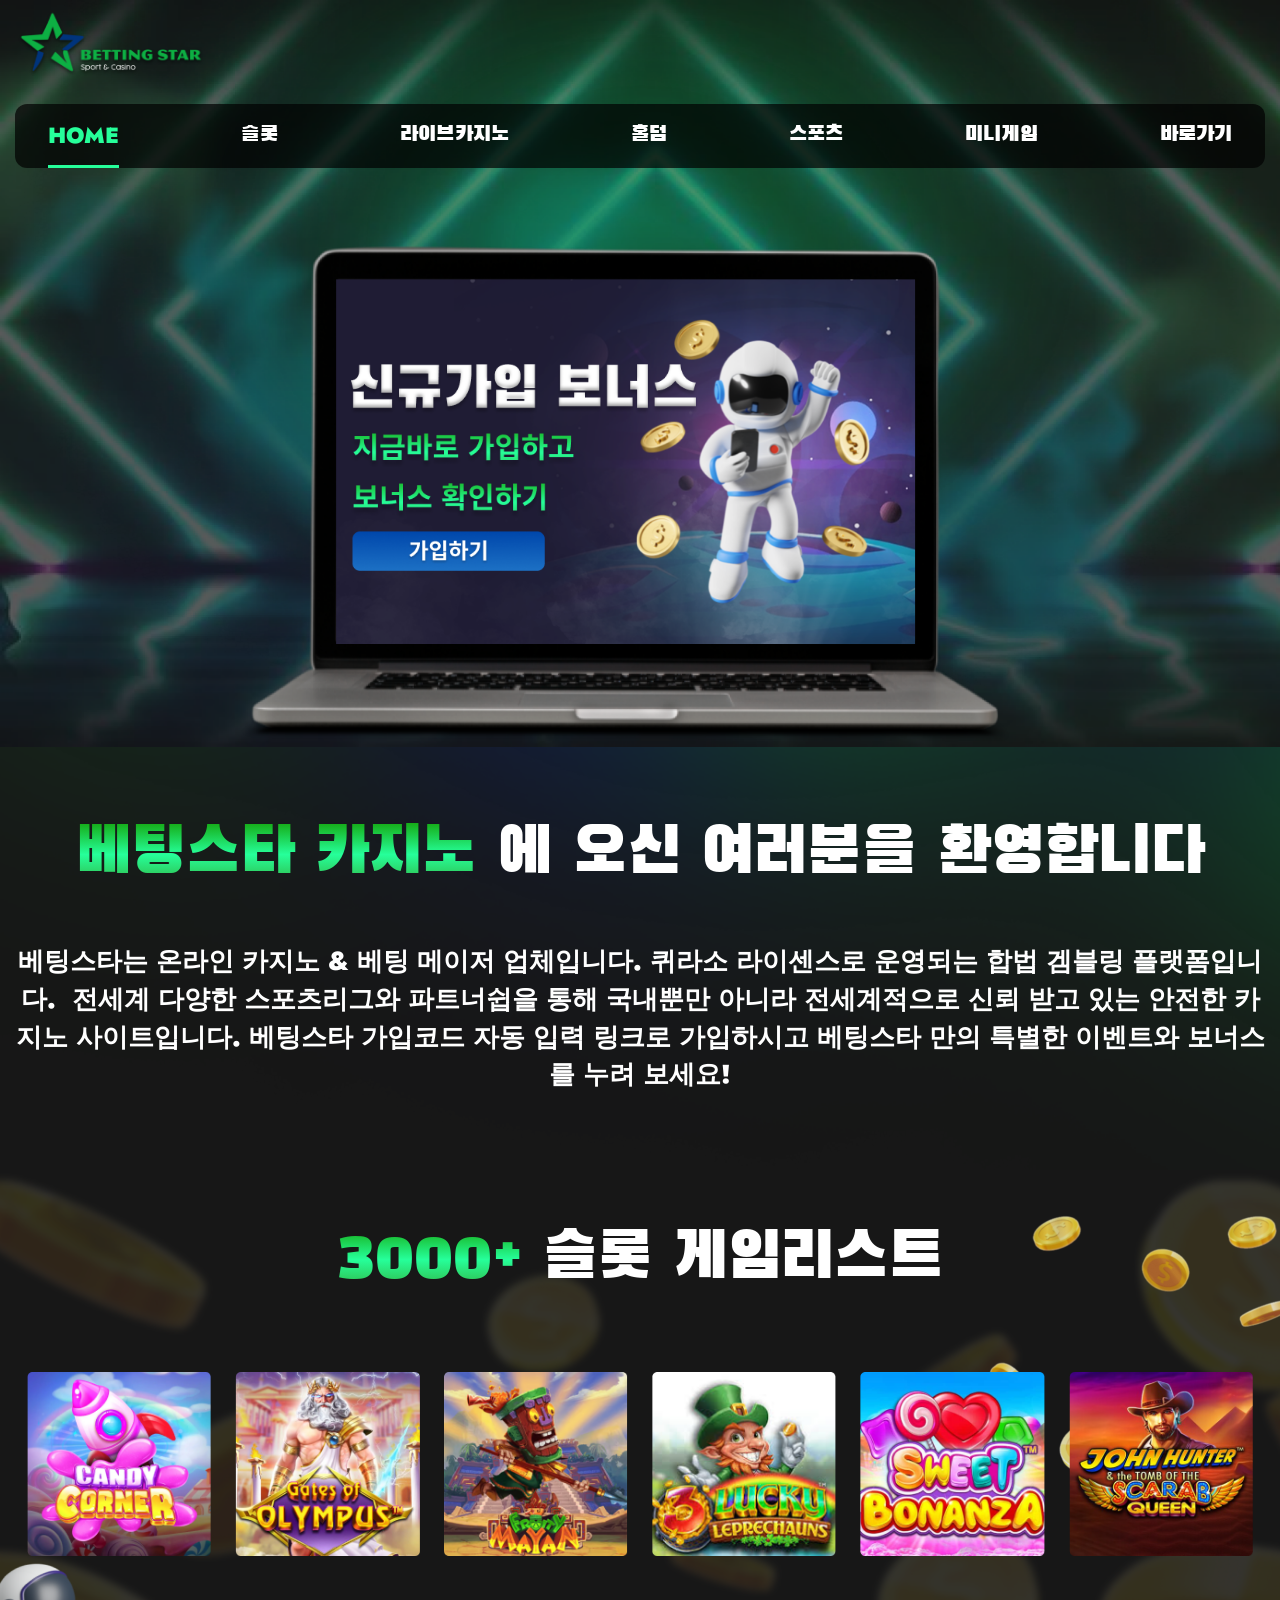
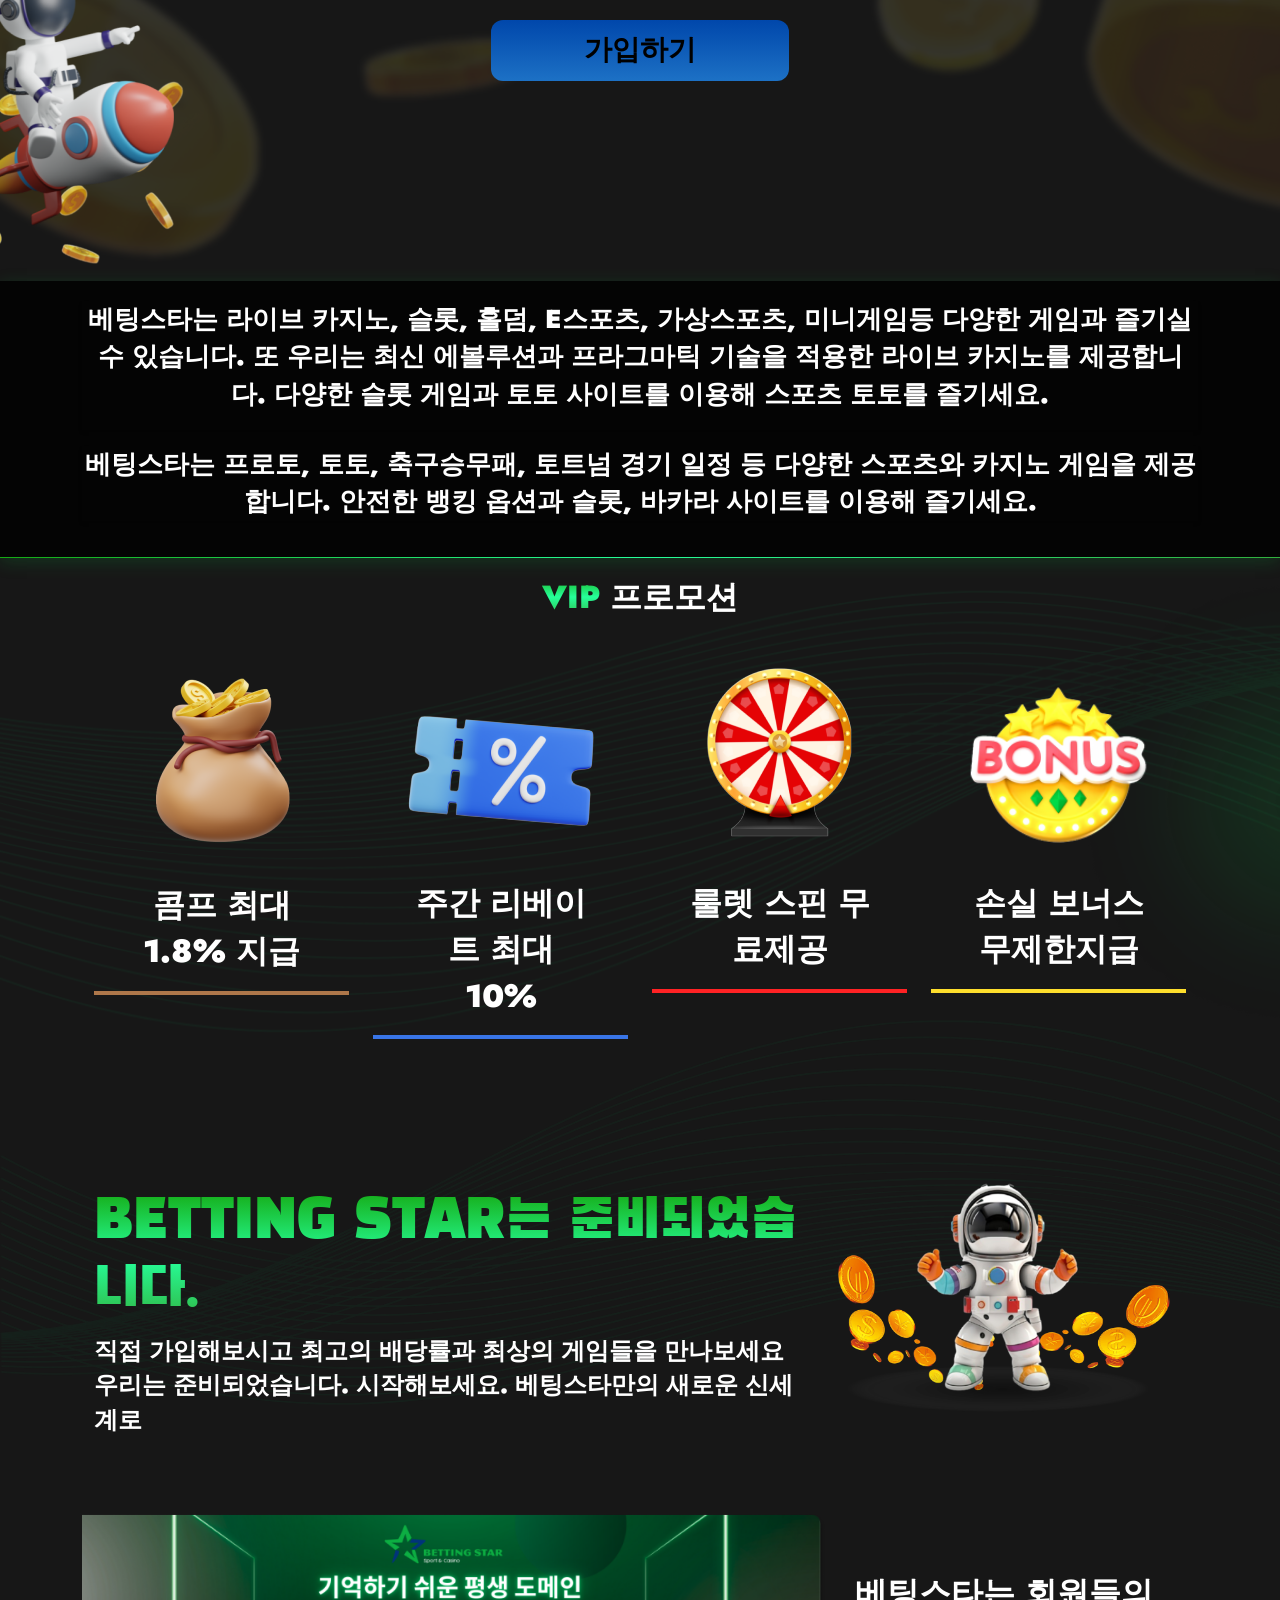
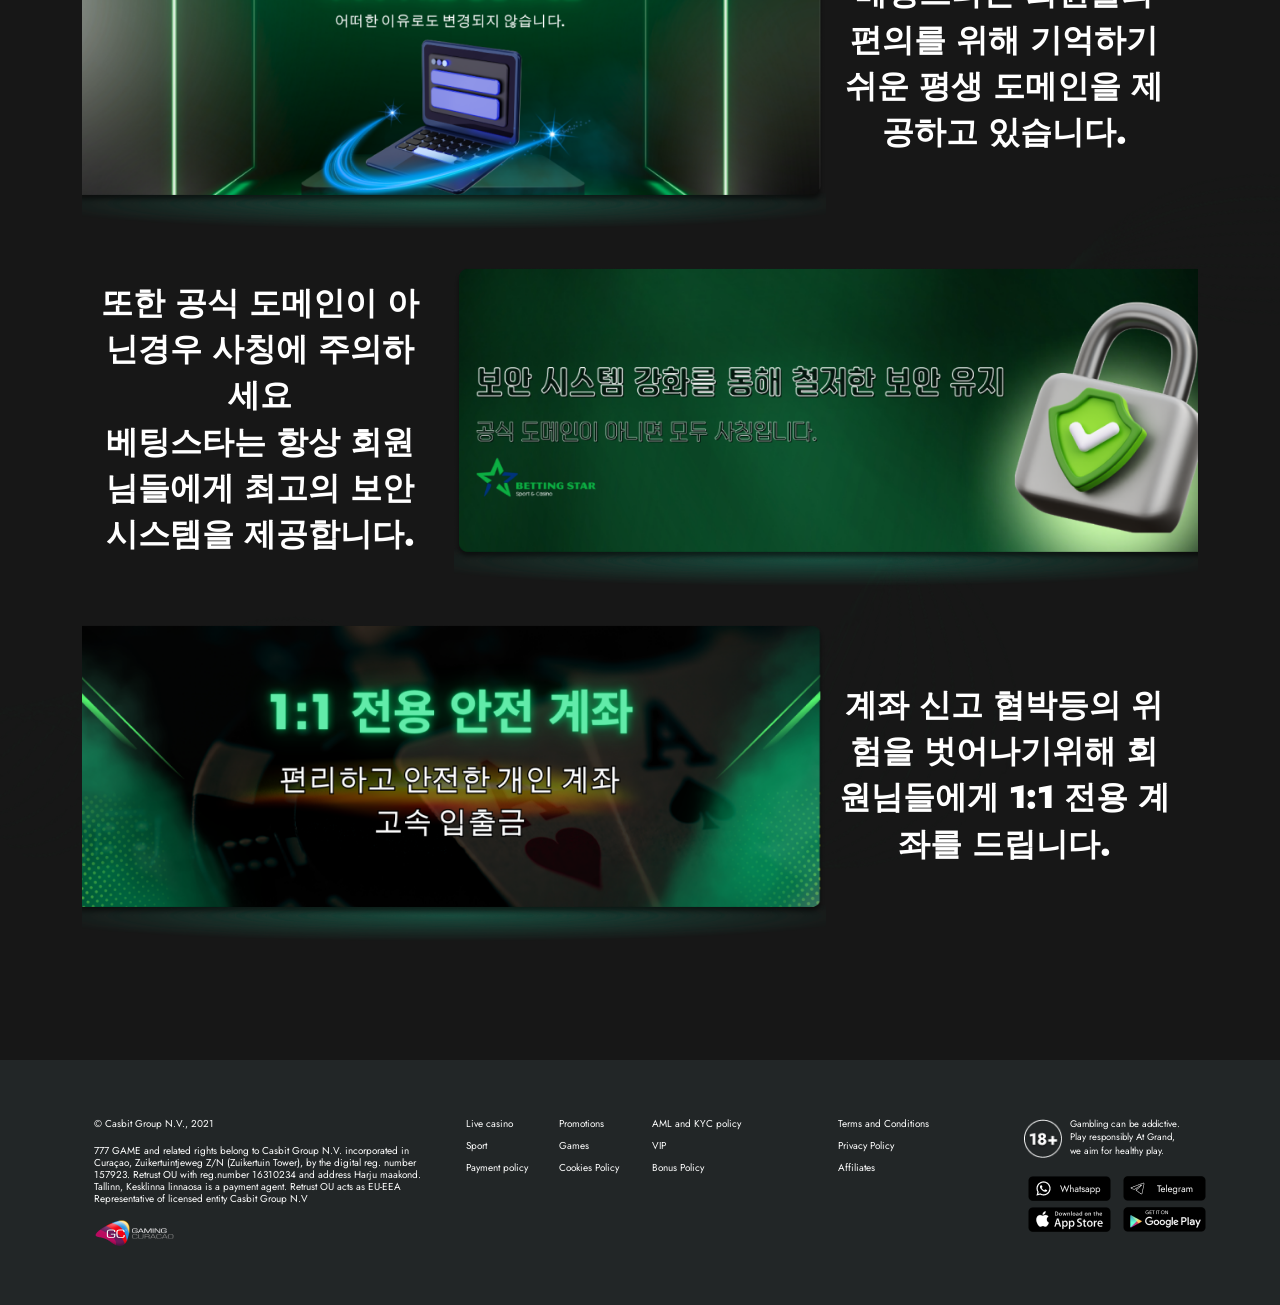
==== index.html @ 28fe0df0 "init" ====
<!DOCTYPE html>
<html lang="en">
  <head>
    <meta charset="UTF-8" />
    <meta name="viewport" content="width=device-width, initial-scale=1.0" />
    <title>Home</title>
    <link
      href="https://fonts.googleapis.com/css2?family=Jost:wght@400;500;600&family=Black+Han+Sans&display=swap"
      rel="stylesheet"
    />
    <link
      href="https://cdn.jsdelivr.net/npm/bootstrap@5.0.2/dist/css/bootstrap.min.css"
      rel="stylesheet"
      integrity="sha384-EVSTQN3/azprG1Anm3QDgpJLIm9Nao0Yz1ztcQTwFspd3yD65VohhpuuCOmLASjC"
      crossorigin="anonymous"
    />
    <link rel="stylesheet" href="./assets/style/style.css" />
  </head>

  <body>
    <div class="main position-relative">
      <img src="./assets/img/Ellipse 2.png" class="mainElip" alt="" />

      <header
        class="px-3 py-2 d-flex justify-content-between align-items-center"
      >
        <a href="index.html" class="logo">
          <img src="./assets/img/Logo1.png" alt="" />
        </a>
        <img
          src="./assets/img/hamburger.png"
          onclick="myFunction()"
          style="display: none"
          class="hamburger"
          alt=""
        />
      </header>
      <div class="custom-container py-3">
        <div class="topnav" id="myTopnav">
          <div class="nav">
            <img
              src="./assets/img/close.png"
              onclick="myFunctionClose()"
              style="display: none"
              class="close-nav"
              alt=""
            />
            <ul>
              <li>
                <a href="./index.html" class="position-relative active">
                  HOME
                </a>
              </li>
              <li>
                <a href="./slot.html" class="position-relative Blackans">
                  슬롯
                </a>
              </li>
              <li>
                <a href="./casino.html" class="position-relative Blackans">
                  라이브카지노
                </a>
              </li>
              <li>
                <a href="./hold.html" class="position-relative Blackans">
                  홀덤
                </a>
              </li>
              <li>
                <a href="./sports.html" class="position-relative Blackans">
                  스포츠
                </a>
              </li>
              <li>
                <a href="#" class="position-relative Blackans"> 미니게임 </a>
              </li>
              <li>
                <a href="" class="position-relative Blackans"> 바로가기 </a>
              </li>
            </ul>
          </div>
        </div>
      </div>
      <div class="laptop container">
        <img src="./assets/img/Group 9.png" alt="" />
      </div>
    </div>

    <section class="bgImg">
      <div class="custom-container">
        <h1 class="text-center title">
          <span>베팅스타 카지노</span> 에 오신 여러분을 환영합니다
        </h1>
        <p class="text-center desc">
          베팅스타는 온라인 카지노 & 베팅 메이저 업체입니다. 퀴라소 라이센스로
          운영되는 합법 겜블링 플랫폼입니다.  전세계 다양한 스포츠리그와
          파트너쉽을 통해 국내뿐만 아니라 전세계적으로 신뢰 받고 있는 안전한
          카지노 사이트입니다. 베팅스타 가입코드 자동 입력 링크로 가입하시고
          베팅스타 만의 특별한 이벤트와 보너스를 누려 보세요!
        </p>
      </div>
    </section>

    <section class="position-relative sect2">
      <img
        src="./assets/img/pngwing.com (2) 1.png"
        class="coin d-none d-md-block"
        alt=""
      />
      <div class="custom-container text-center;">
        <h1 class="text-center title">
          <span> 3000+</span>
          슬롯 게임리스트
        </h1>
        <div class="row m-0 py-5 position-relative" style="z-index: 1">
          <div class="col-6 col-md-2 py-3">
            <div class="game">
              <img src="./assets/img/Group 7.png" alt="" />
            </div>
          </div>
          <div class="col-6 col-md-2 py-3">
            <div class="game">
              <img src="./assets/img/Group 6.png" alt="" />
            </div>
          </div>
          <div class="col-6 col-md-2 py-3">
            <div class="game">
              <img src="./assets/img/Group 5.png" alt="" />
            </div>
          </div>
          <div class="col-6 col-md-2 py-3">
            <div class="game">
              <img src="./assets/img/Group 4.png" alt="" />
            </div>
          </div>
          <div class="col-6 col-md-2 py-3">
            <div class="game">
              <img src="./assets/img/Group 3.png" alt="" />
            </div>
          </div>
          <div class="col-6 col-md-2 py-3">
            <div class="game">
              <img src="./assets/img/Group 2.png" alt="" />
            </div>
          </div>
        </div>
        <div class="d-flex justify-content-center">
          <button class="btnn">가입하기</button>
        </div>
      </div>
      <img
        src="./assets/img/Group 519.png"
        class="rocket d-none d-md-block"
        alt=""
      />
    </section>

    <section class="sect3">
      <div class="container">
        <p class="text-center desc1 pb-3">
          베팅스타는 라이브 카지노, 슬롯, 홀덤, E스포츠, 가상스포츠, 미니게임등
          다양한 게임과 즐기실 수 있습니다. 또 우리는 최신 에볼루션과 프라그마틱
          기술을 적용한 라이브 카지노를 제공합니다. 다양한 슬롯 게임과 토토
          사이트를 이용해 스포츠 토토를 즐기세요.
        </p>
        <p class="text-center desc1">
          베팅스타는 프로토, 토토, 축구승무패, 토트넘 경기 일정 등 다양한
          스포츠와 카지노 게임을 제공합니다. 안전한 뱅킹 옵션과 슬롯, 바카라
          사이트를 이용해 즐기세요.​
        </p>
      </div>
    </section>

    <section class="sect4 position-relative">
      <img src="./assets/img/Ellipse 5.png" class="elipse" alt="" />
      <div class="container">
        <h1 class="text-center title2">
          <span> VIP</span>
          프로모션
        </h1>
        <div class="row m-0 py-4">
          <div class="col-12 col-sm-6 col-lg-3 py-3">
            <div class="cardd d-flex flex-column gap-3 align-items-center">
              <img
                src="./assets/img/Blue And Gray Football Match Fcebook Post Landscape (430 x 163 px) (1400 x 530 px) (430 x 163 px) (430 x 163 px) (10).png"
                alt=""
              />
              <p>
                콤프 최대
                <strong>1.8%</strong> 지급
              </p>
              <div class="w-100" style="height: 4px; background: #ae774a"></div>
            </div>
          </div>
          <div class="col-12 col-sm-6 col-lg-3 py-3">
            <div class="cardd d-flex flex-column gap-3 align-items-center">
              <img
                src="./assets/img/Blue And Gray Football Match Fcebook Post Landscape (430 x 163 px) (1400 x 530 px) (430 x 163 px) (430 x 163 px) (12).png"
                alt=""
              />
              <p>주간 리베이트 최대 10%</p>
              <div class="w-100" style="height: 4px; background: #3975e7"></div>
            </div>
          </div>
          <div class="col-12 col-sm-6 col-lg-3 py-3">
            <div class="cardd d-flex flex-column gap-3 align-items-center">
              <img
                src="./assets/img/Blue And Gray Football Match Fcebook Post Landscape (430 x 163 px) (1400 x 530 px) (430 x 163 px) (430 x 163 px) (11).png"
                alt=""
              />
              <p>룰렛 스핀 무료제공</p>
              <div class="w-100" style="height: 4px; background: #ff2224"></div>
            </div>
          </div>
          <div class="col-12 col-sm-6 col-lg-3 py-3">
            <div class="cardd d-flex flex-column gap-3 align-items-center">
              <img
                class="cardd-last-img"
                src="./assets/img/bonus 1.png"
                style="height: 200px"
                alt=""
              />
              <p>손실 보너스 무제한지급</p>
              <div class="w-100" style="height: 4px; background: #fede2c"></div>
            </div>
          </div>
        </div>
      </div>
    </section>

    <section class="sect5 position-relative">
      <img src="./assets/img/lines2.png" class="lineSec5" alt="" />
      <div class="container">
        <div class="row m-0 align-items-center">
          <div class="col-12 col-md-8">
            <div>
              <h1 class="title3 Blackans">BETTING STAR는 준비되었습니다.</h1>
              <p class="desc3">
                직접 가입해보시고 최고의 배당률과 최상의 게임들을 만나보세요
                <br />
                우리는 준비되었습니다. 시작해보세요. 베팅스타만의 새로운
                신세계로
              </p>
            </div>
          </div>
          <div class="col-12 col-md-4">
            <div class="roc">
              <img src="./assets/img/Group 513.png" class="" alt="" />
            </div>
          </div>
        </div>
      </div>
    </section>
    <div class="bg2">
      <section class="sect6">
        <div class="container">
          <div class="row m-0 align-items-center">
            <div class="col-12 col-md-8 px-0">
              <div class="shaded pb-4 position-relative">
                <img src="./assets/img/8 4.png" alt="" />
               <div class="img-border">
                <img src="./assets/img/spotlight.png" alt="">
               </div>
              </div>
            </div>
            <div class="col-12 col-md-4">
              <p class="text-center desc6">
                베팅스타는 회원들의 편의를 위해 기억하기 쉬운 평생 도메인을
                제공하고 있습니다.
              </p>
            </div>
          </div>
        </div>
      </section>
      <section class="sect6">
        <div class="container">
          <div class="row m-0 align-items-center">
            <div class="col-12 col-md-4">
              <p class="text-center desc6">
                또한 공식 도메인이 아닌경우 사칭에 주의하세요 <br />
                베팅스타는 항상 회원님들에게 최고의 보안 시스템을 제공합니다.
              </p>
            </div>
            <div class="col-12 col-md-8 px-0">
              <div class="shaded pb-4 position-relative">
                <img src="./assets/img/8 2.png" alt="" />
                <div class="img-border">
                  <img src="./assets/img/spotlight.png" alt="">
                 </div>
              </div>
            </div>
          </div>
        </div>
      </section>
      <section class="sect6">
        <div class="container">
          <div class="row m-0 align-items-center">
            <div class="col-12 col-md-8 px-0">
              <div class="shaded pb-4 position-relative">
                <img src="./assets/img/8 4 (1).png" alt="" />
                <div class="img-border">
                  <img src="./assets/img/spotlight.png" alt="">
                 </div>
              </div>
            </div>
            <div class="col-12 col-md-4">
              <p class="text-center desc6">
                계좌 신고 협박등의 위험을 벗어나기위해 회원님들에게 1:1 전용
                계좌를 드립니다.
              </p>
            </div>
          </div>
        </div>
      </section>
    </div>

    <footer class="">
      <div class="container">
        <div class="row m-0">
          <div class="col-12 py-2 col-md-4">
            <div>
              <p class="footerDesc">© Casbit Group N.V., 2021</p>
              <p class="footerDesc">
                777 GAME and related rights belong to Casbit Group N.V.
                incorporated in Curaçao, Zuikertuintjeweg Z/N (Zuikertuin
                Tower), by the digital reg. number 157923. Retrust OU with
                reg.number 16310234 and address Harju maakond. Tallinn,
                Kesklinna linnaosa is a payment agent. Retrust OU acts as EU-EEA
                Representative of licensed entity Casbit Group N.V
              </p>
              <img src="./assets/img/curacao 1.png" alt="" />
            </div>
          </div>
          <div class="col-6 py-2 col-md-1">
            <div class="">
              <ul class="footerList">
                <li>Live casino</li>
                <li>Sport</li>
                <li>Payment policy</li>
              </ul>
            </div>
          </div>
          <div class="col-6 py-2 col-md-1">
            <div class="">
              <ul class="footerList">
                <li>Promotions</li>
                <li>Games</li>
                <li>Cookies Policy</li>
              </ul>
            </div>
          </div>
          <div class="col-6 py-2 col-md-2">
            <div class="">
              <ul class="footerList">
                <li>AML and KYC policy</li>
                <li>VIP</li>
                <li>Bonus Policy</li>
              </ul>
            </div>
          </div>
          <div class="col-6 py-2 col-md-2">
            <div class="">
              <ul class="footerList">
                <li>Terms and Conditions</li>
                <li>Privacy Policy</li>
                <li>Affiliates</li>
              </ul>
            </div>
          </div>
          <div class="col-12 py-2 col-lg-2">
            <div class="">
              <div class="d-flex align-items-center gap-2">
                <img
                  src="./assets/img/Group 34.png"
                  width="39"
                  height="39"
                  alt=""
                />
                <p class="des7">
                  Gambling can be addictive. Play responsibly At Grand, we aim
                  for healthy play.
                </p>
              </div>
              <div class="d-flex gap-1 pt-3 pb-1">
                <img src="./assets/img/Group 502.png" alt="" />
                <img src="./assets/img/Group 504.png" alt="" />
              </div>
              <div class="d-flex gap-1">
                <img src="./assets/img/pngegg (17) 5.png" alt="" />
                <img src="./assets/img/pngegg (17) 2.png" alt="" />
              </div>
            </div>
          </div>
        </div>
      </div>
    </footer>

    <script
      src="https://cdn.jsdelivr.net/npm/bootstrap@5.0.2/dist/js/bootstrap.bundle.min.js"
      integrity="sha384-MrcW6ZMFYlzcLA8Nl+NtUVF0sA7MsXsP1UyJoMp4YLEuNSfAP+JcXn/tWtIaxVXM"
      crossorigin="anonymous"
    ></script>
    <script src="assets/js/index.js"></script>
  </body>
</html>
---- assets/style/style.css ----
body {
    font-family: 'Jost', sans-serif;
    background: #171717;
    overflow-x: hidden;
}

.logo img {
    max-width: 190px;
    height: auto;
    width: 100%;
}

.Blackans {
    font-family: 'Black Han Sans', sans-serif;

}

li .Blackans {
    padding-top: 7px;
}

.img-container {
    max-width: 100%;
    height: auto;
    width: 100%;
}

.mainElip {
    max-width: 100%;
    height: 100%;
    width: 100%;
    position: absolute;
    z-index: -1;
    left: 0;
}

.nav {
    width: 100%;
    background-color: rgba(0, 0, 0, 0.7);
    height: 64px;
    border-radius: 12px;
    display: flex;
    align-items: center;
    justify-content: center;
}

.custom-container {
    max-width: 1333px;
    padding: 0px 15px;
    margin: auto;
}
.bgImg .custom-container{
    padding-top: 3rem;
}

@media only screen and (max-width: 768px) {

    .custom-container {
        text-align: center;
    }

    .custom-container .game {
        margin-top: 5px;
    }
}

.nav ul {
    display: flex;
    justify-content: space-between;
    align-items: center;
    gap: 10px;
    padding: 0;
    margin: 0;
    list-style: none;
    width: 100%;
}

.nav ul li {
    padding: 0px 33px;
}

.nav ul li a {
    color: #FFFFFF;
    text-decoration: none;
    /* box-shadow: 0px 3px 4.57px 0px #00000040,0px -2px 4.57px 0px #00000054 inset; */


    font-size: 22px;
    font-weight: 400;
    line-height: 27.5px;
    transition: .3s;



}

.nav ul li a:hover {

    color: #26FF9A;
}


.nav ul li a.active {

    color: #26FF9A;

    font-size: 22px;
    font-weight: 900;
    line-height: 31.79px;
    text-align: center;
    text-decoration: none;


}

.nav ul li a.active.chines {

    color: #26FF9A;
    font-size: 22px;
    font-weight: 400 !important;
    line-height: 31.79px;
    text-align: center;
    text-decoration: none;
    padding: 0px 10px;

}


.nav ul li a.active::after {
    content: '';
    /* Create an empty element after the anchor */
    position: absolute;
    bottom: -17px;
    /* Adjust the distance from the bottom of the link */
    left: 0;
    width: 100%;
    height: 3px;
    /* Thickness of the bottom border */
    background-color: #26FF9A;
    /* Same color as the text */
}

.laptop img {
    max-width: 100%;
    height: auto;
    width: 100%;
}

.main {
    background-image: url('../img/image\ 1.png');
    background-size: cover;
}

section {
    padding: 20px 0;
}

.title {
    font-family: 'Black Han Sans', sans-serif;
    font-size: 64.62px;
    font-weight: 400;
    line-height: 80.77px;
    color: white;
}

.title span {
    background: linear-gradient(180deg, #15AA13 0%, #26FF9A 50%, #31B03D 100%);
    background-clip: text;
    -webkit-background-clip: text;
    /* For Safari */
    color: transparent;
}

.desc {

    font-size: 26px;
    font-weight: 900;
    line-height: 37.57px;
    color: white;
    padding: 40px 0px;

}

.bgImg {
    background-image: url('../img/light\ 1.png');
    background-size: cover;
}

.coin {
    max-width: 100%;
    height: auto;
    position: absolute;
    right: 0;
    top: 30px;
}

.rocket {
    max-width: 100%;
    height: auto;
    position: absolute;
    left: 0;
    bottom: 0px;
    z-index: 2;
}

.sect2 {
    padding-top: 50px;
    padding-bottom: 200px;
    background-image: url('../img/pngwing.com\ \(1\)\ 1.png');
    background-size: cover;
    background-position: bottom center;
}

.game img {
    max-width: 100%;
    height: auto;
}

.btnn {

    font-size: 28.15px;
    font-weight: 900;
    background: linear-gradient(180deg, #0047AB 0%, #1D71C5 100%);
    width: 297.96px;
    height: 61px;
    border: none;
    border-radius: 12px;
}

.sect3 {
    background: #040404;
    box-shadow: 0px 4px 16.6px 0px #0DAF4333;
    border-bottom: 1px solid transparent;
    /* Border needs to be transparent for the gradient to show */

    border-image-source: linear-gradient(270deg, #31B03D 0%, #26FF9A 50%, #15AA13 100%);
    border-image-slice: 1;
    /* Ensures the gradient is applied to the border */
}

.desc1 {

    font-size: 26px;
    font-weight: 900;
    line-height: 37.57px;
    box-shadow: 0px 3.34px 3.34px 0px #00000040;
    color: white;

}

.title2 {

    font-size: 32px;
    font-weight: 900;
    color: white;

}

.title2 span {
    background: linear-gradient(180deg, #15AA13 0%, #26FF9A 50%, #31B03D 100%);

    background-clip: text;
    -webkit-background-clip: text;
    /* For Safari */
    color: transparent;
}

.cardd img {
    max-width: 100%;
    height: auto;
}

.cardd p {

    font-size: 32px;
    font-weight: 900;
    line-height: 46.24px;
    color: white;
    max-width: 187px;
    margin: auto;
    text-align: center;
}

.sect4 {
    background-image: url('../img/lines.png');
    background-size: cover;
    background-position: bottom;
}

.elipse {
    max-width: 100%;
    position: absolute;
    right: 0;
    top: 0;
    height: 488px;
}

.roc img {
    max-width: 100%;
    height: auto;
    width: 100%;
    padding-right: 1rem;
}

.title3 {
    background: linear-gradient(180deg, #15AA13 0%, #26FF9A 50%, #31B03D 100%);


    background-clip: text;
    -webkit-background-clip: text;
    /* For Safari */
    color: transparent;

    font-size: 54.77px;
    font-weight: 400;
    line-height: 68.46px;

}

.desc3 {

    font-size: 24px;
    font-weight: 900;
    line-height: 34.68px;
    color: white;



}

.shaded> img {
    max-width: 890px;
    height: auto;
    width: 100%;
    
}

.shaded {
    background-image: url('../img/backlight.png');
    background-size: cover;
    background-position: 25% 8%;
    background-repeat: no-repeat; 
    position: relative;
  
    
}
.shaded .img-border{
position: absolute;
bottom: -1rem;
width: 100%;
overflow: hidden;
display: none;
}

.desc6 {

    font-size: 32px;
    font-weight: 900;
    line-height: 46.24px;
    color: white;
    padding-right: 1rem;

}

footer {
    background: #222627;
    padding: 50px 0px;
}

.footerDesc {

    font-size: 10px;
    font-weight: 400;
    line-height: 12.1px;
    color: white;
    margin-bottom: 15px;

}

.footerList {
    list-style: none;
    display: flex;
    flex-direction: column;
    gap: 10px;
    padding: 0;
    margin: 0;
}

.footerList li {
    font-size: 10px;
    font-weight: 400;
    line-height: 12.1px;
    color: white;

}

.des7 {
    color: white;
    margin-bottom: 0;
    font-size: 9.5px;
    font-weight: 400;
    line-height: 13.73px;

}

.bg2 {
    padding-bottom: 100px;
    background-image: url('../img/bg2.png');
    background-position: center;
    background-size: cover;
}

.sect5 {
    padding-top: 70px;
}

.lineSec5 {
    max-width: 100%;
    width: 100%;
    height: auto;
    position: absolute;
    top: -137px;
    z-index: -1;
}

@media(min-width:1300) {
    .nav ul li {
        padding: 0px 0px;
    }
}

@media(max-width:1008px) {
    .nav ul li a {
        font-size: 14px;
    }



}

@media(max-width:872px) {
    .title {
        font-family: 'Black Han Sans', sans-serif;
        font-size: 56.62px;
        font-weight: 400;
        line-height: 60.77px;
        color: white;
    }

    .nav {
        display: none;
    }

    .hamburger {
        display: block !important;
    }

}

/* @media(max-width: 872px) {
    .topnav a:not(:first-child) {
        display: none;
    }

} */

footer ul li {
    cursor: pointer;
}

@media screen and (max-width: 872px) {
    body {
        overflow-x: hidden;
    }

    .topnav.responsive {
        position: relative;
    }

    .close-nav {
        display: block !important;
        position: absolute;
        z-index: 9999;
        padding-top: 2rem;
        padding-bottom: 2rem;
        right: 15px;
    }

    .responsive.nav {
        display: block !important;
        position: absolute;
        background-color: black;
        height: 100vh;
        right: -100%;
        /* Start off-screen */
        top: 0;
        z-index: 99;
        transition: right 0.3s ease;
        /* Smooth sliding animation */
    }

    .responsive.nav.open {
        right: 0;
        /* Slide in from the right */
    }

    .responsive.nav ul {
        padding-top: 5rem;
        display: flex !important;
        flex-direction: column !important;
        padding: 5rem !important;
        text-align: center !important;
    }

    .responsive.nav ul li a.active::after {
        height: 0px !important;
    }
}

@media screen and (max-width: 767px) {
    .sect2 {
        padding-bottom: 30px !important;
    }

    .title {
        font-size: 22px;
    }

    .desc {
        font-size: 16px;
        padding: 5px;
    }

    .desc1 {
        font-size: 16px;
        padding: 5px;
    }

    .logo img {
        max-width: 150px;
    }

    .cardd p {
        font-size: 15px;
    }

    .cardd img {
        width: 100px;
    }

    .cardd-last-img {
        height: auto !important;
    }

    .roc {
        text-align: center;
    }

    .roc img {
        padding-right: 0;
        width: 70%;
    }

    .title3 {
        background: linear-gradient(180deg, #15AA13 0%, #26FF9A 50%, #31B03D 100%);
        background-clip: text;
        -webkit-background-clip: text;
        color: transparent;
        font-size: 39.77px;
        font-weight: 400;
        line-height: 43.46px;
    }

    .desc3 {
        font-size: 20px;
        font-weight: 900;
        line-height: 34.68px;
        color: white;
    }

    .desc6 {
        font-size: 25px;
        font-weight: 900;
        line-height: 37.24px;
        color: white;
        padding-right: 1rem;
    }

    .mainElip {
        display: none;
    }

    .bg2 {
        padding-bottom: 40px;

    }
}

@media screen and (max-width: 320px) {
    body {
        overflow-x: hidden !important;
    }
}
@media screen and (min-width: 1200px) {
    
    .shaded{
        background: none;
    }
    .shaded > img{
        z-index: 1000;
    }
    .shaded .img-border{
        display: block;
        position: absolute;
        bottom: -.5rem;
        width: 100%;
        overflow: hidden;
        z-index: -1;
        }
        .shaded .img-border img{
            width: 118%;
        }
}
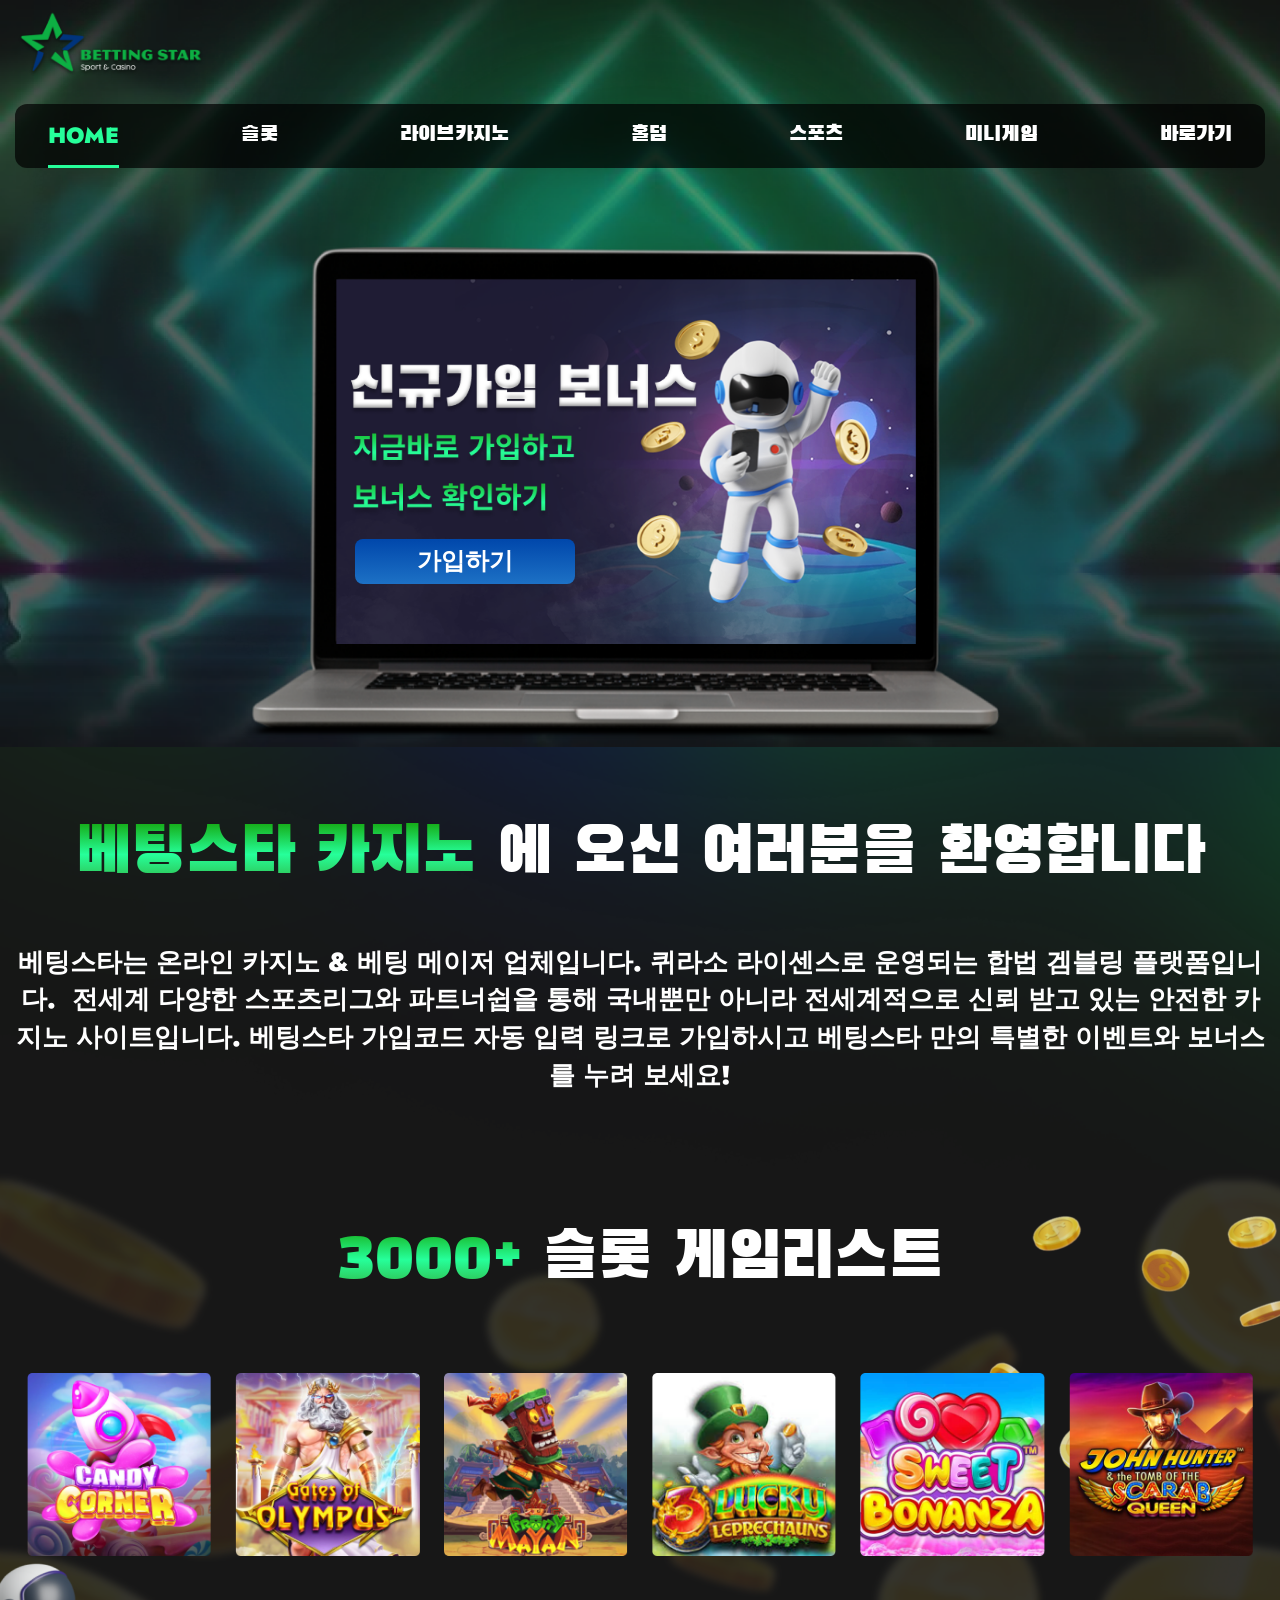
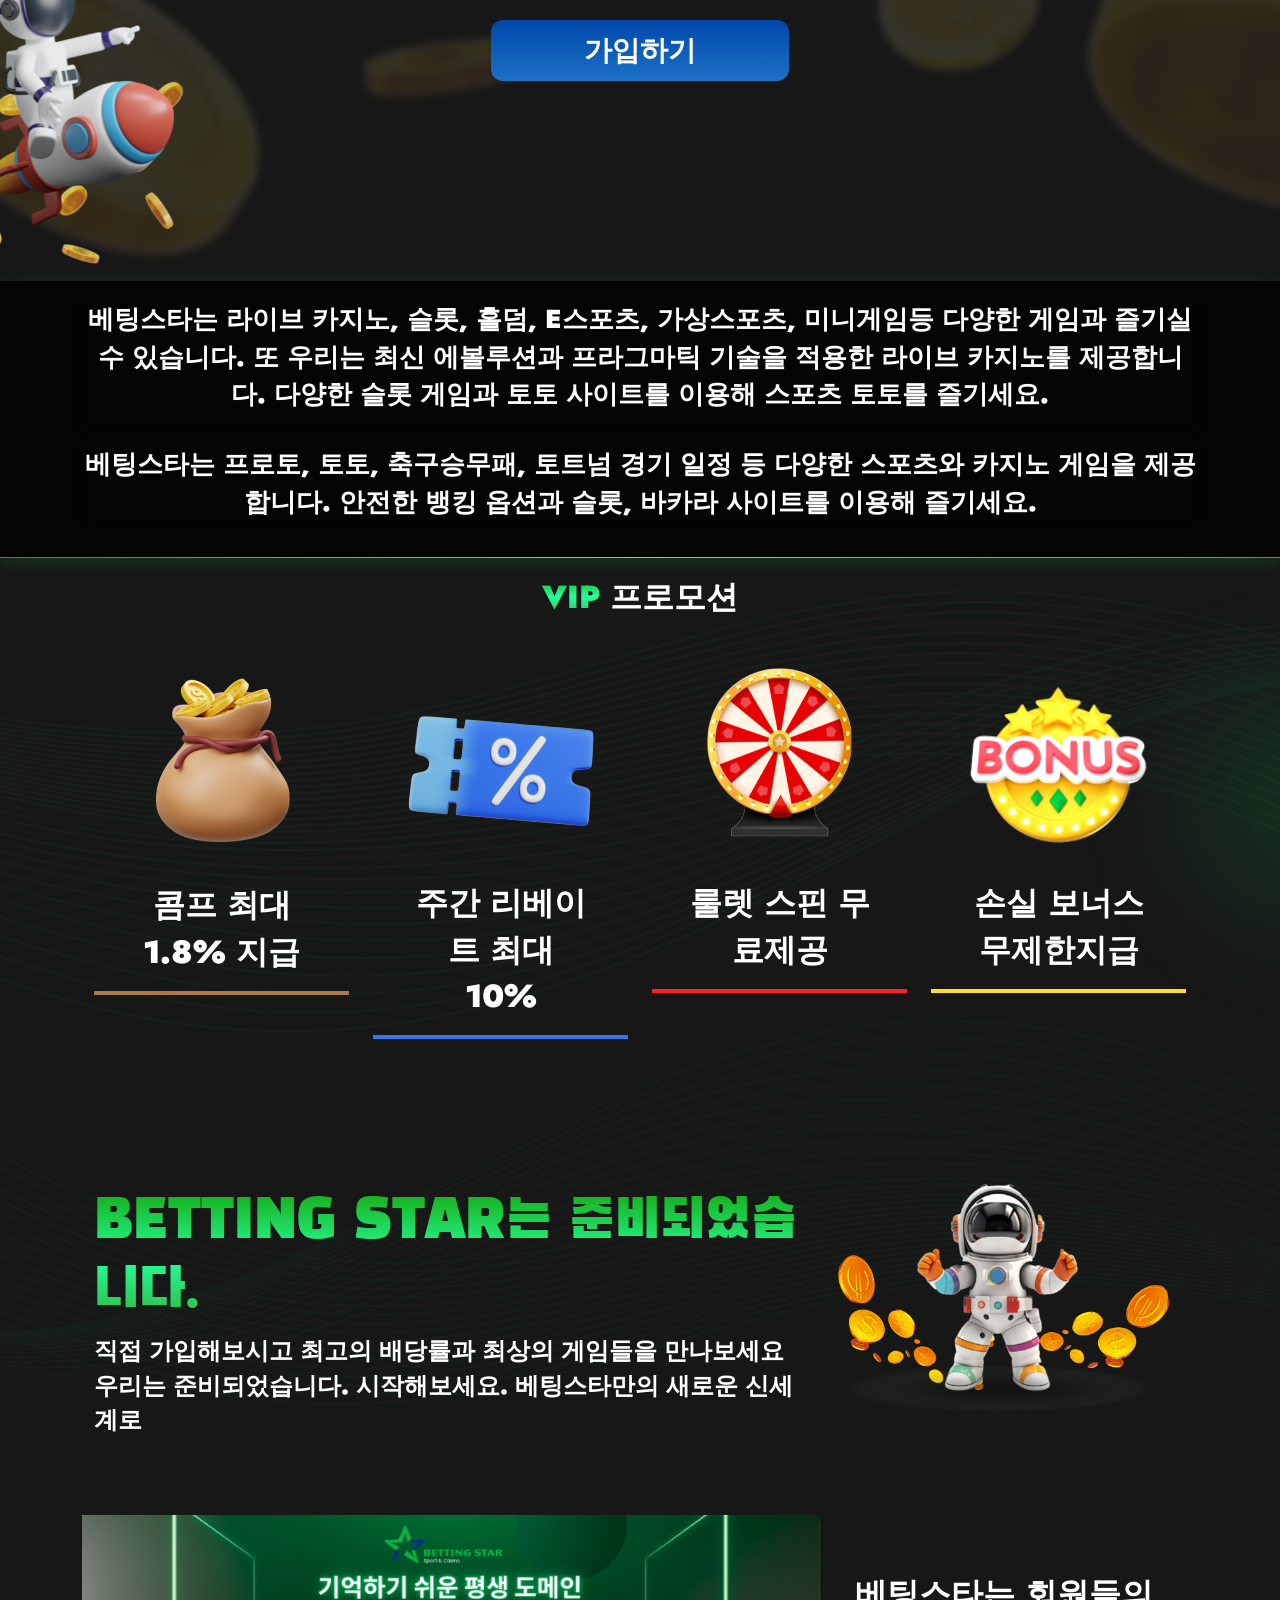
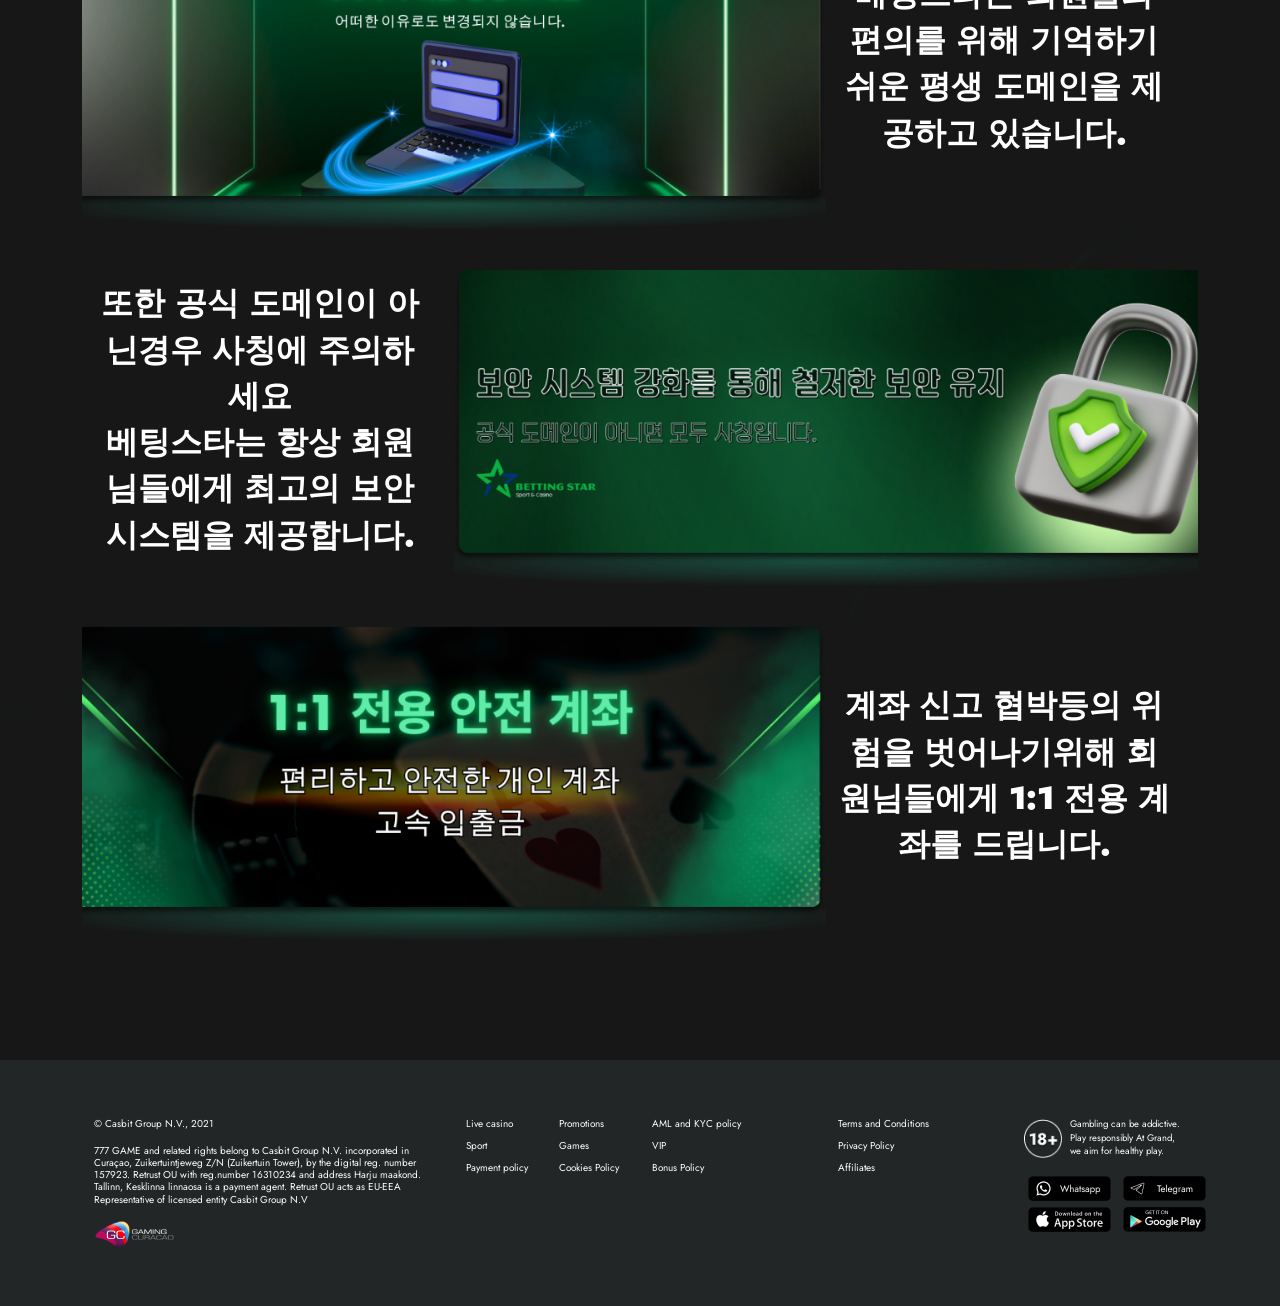
==== commit 60dbd89c: "updated" ====
--- a/index.html
+++ b/index.html
@@ -72,7 +72,7 @@
                 </a>
               </li>
               <li>
-                <a href="#" class="position-relative Blackans"> 미니게임 </a>
+                <a href="./minigame.html" class="position-relative Blackans"> 미니게임 </a>
               </li>
               <li>
                 <a href="" class="position-relative Blackans"> 바로가기 </a>
@@ -82,7 +82,10 @@
         </div>
       </div>
       <div class="laptop container">
-        <img src="./assets/img/Group 9.png" alt="" />
+        <img src="./assets/img/header-laptop-img.png" alt="" />
+        <div class="hero-lap-content">
+          <a  href="https://베팅평생.com" target="_blank">가입하기</a>
+        </div>
       </div>
     </div>
 
@@ -145,7 +148,7 @@
           </div>
         </div>
         <div class="d-flex justify-content-center">
-          <button class="btnn">가입하기</button>
+          <a href="https://베팅평생.com" target="_blank" class="btnn">가입하기</a>
         </div>
       </div>
       <img
@@ -382,12 +385,12 @@
                 </p>
               </div>
               <div class="d-flex gap-1 pt-3 pb-1">
-                <img src="./assets/img/Group 502.png" alt="" />
-                <img src="./assets/img/Group 504.png" alt="" />
+                <a href="#"><img src="./assets/img/Group 502.png" alt="" /></a>
+                <a href="#"><img src="./assets/img/Group 504.png" alt="" /></a>
               </div>
               <div class="d-flex gap-1">
-                <img src="./assets/img/pngegg (17) 5.png" alt="" />
-                <img src="./assets/img/pngegg (17) 2.png" alt="" />
+                <a href="#"><img src="./assets/img/pngegg (17) 5.png" alt="" /></a>
+                <a href="#"><img src="./assets/img/pngegg (17) 2.png" alt="" /></a>
               </div>
             </div>
           </div>
--- a/assets/style/style.css
+++ b/assets/style/style.css
@@ -145,7 +145,30 @@
     height: auto;
     width: 100%;
 }
-
+.laptop{
+    position: relative;
+}
+
+
+
+.hero-lap-content a{
+    position: absolute;
+    color: white;
+    font-size: 8px;
+    font-weight: 900;
+    background: linear-gradient(180deg, #0047AB 0%, #1D71C5 100%);
+    padding: 2px 10px;
+    width: fit-content;
+    border: none;
+    border-radius: 5px;
+    text-decoration: none;
+    display: flex;
+    align-items: center;
+    justify-content: center;
+    margin-bottom: 0;
+    top: 63%;
+    left: 26%;
+}
 .main {
     background-image: url('../img/image\ 1.png');
     background-size: cover;
@@ -217,7 +240,7 @@
 }
 
 .btnn {
-
+    color: white;
     font-size: 28.15px;
     font-weight: 900;
     background: linear-gradient(180deg, #0047AB 0%, #1D71C5 100%);
@@ -225,6 +248,13 @@
     height: 61px;
     border: none;
     border-radius: 12px;
+    display: flex;
+    align-items: center;
+    justify-content: center;
+    text-decoration: none;
+}
+.btnn:hover{
+    color: white;
 }
 
 .sect3 {
@@ -601,6 +631,39 @@
         overflow-x: hidden !important;
     }
 }
+@media screen and (min-width: 768px) {
+    .hero-lap-content a{
+font-size: 20.01px;
+line-height: 30.48px;
+text-align: center;
+padding: 5px 15px;
+left: 25%;
+
+    }
+
+}
+@media screen and (min-width: 1200px) {
+    .hero-lap-content a{
+        width: 220px;
+        height: 45px;
+        font-size: 24.01px;
+line-height: 40.48px;
+border-radius: 8px;
+        
+        
+
+    }
+
+}
+@media screen and (min-width: 1440px) {
+    .hero-lap-content a{
+        font-size: 28.01px;
+        
+        
+
+    }
+
+}
 @media screen and (min-width: 1200px) {
     
     .shaded{
@@ -620,4 +683,11 @@
         .shaded .img-border img{
             width: 118%;
         }
-}
+        .slot-sect-2 img{
+            object-fit: cover;
+        }
+        .container-fluid{
+            max-width: 1440px;
+            margin-inline: auto;
+        }
+}
